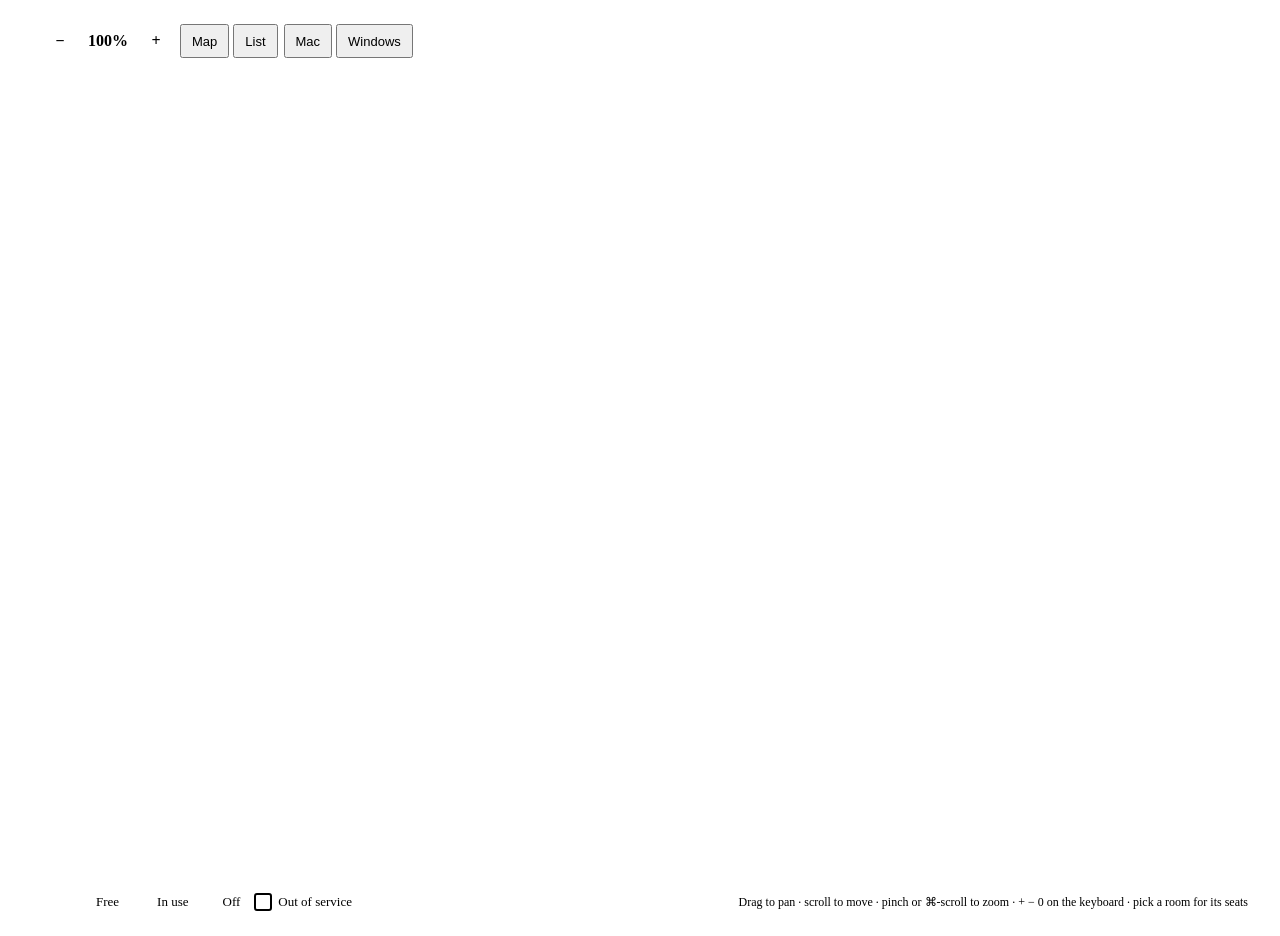
==== products/computers/web/index.html @ 8da170bf "Enable authorized live seat editing with durable positions #52" ====
<!doctype html>
<html lang="en">
<head>
  <meta charset="utf-8">
  <meta name="viewport" content="width=device-width, initial-scale=1">
  <title>Computer Status</title>
  <link rel="stylesheet" href="/theme/tokens.css">
  <link rel="stylesheet" href="/core/base.css">
  <link rel="stylesheet" href="computers.css">
</head>
<body class="app">
  <main class="doc wide">
    <div class="map-toolbar">
      <div class="floors" role="tablist" aria-label="Floors" id="floors"></div>
      <div class="views">
        <span class="zoom" role="group" aria-label="Zoom">
          <button type="button" id="zoom-out" aria-label="Zoom out">−</button>
          <button type="button" id="zoom-level" class="zoom-level" title="Show the whole floor">100%</button>
          <button type="button" id="zoom-in" aria-label="Zoom in">+</button>
        </span>
        <div class="segmented" role="group" aria-label="Show" id="mode">
          <button type="button" data-v="map" aria-pressed="true">Map</button>
          <button type="button" data-v="list" aria-pressed="false">List</button>
        </div>
        <div class="segmented" role="group" aria-label="Platform" id="platform">
          <button type="button" data-v="mac" aria-pressed="false">Mac</button>
          <button type="button" data-v="windows" aria-pressed="false">Windows</button>
        </div>
        <div class="segmented" id="edit-wrap" hidden>
          <button type="button" id="edit" aria-pressed="false">Edit seats</button>
        </div>
      </div>
      <div class="toolbar-end">
        <p class="total" id="total" aria-live="polite"></p>
      </div>
    </div>

    <div class="stage">
      <div class="canvas-wrap" id="map-view">
        <svg id="map" class="floormap" role="application" tabindex="0"
             aria-label="Floor plan. Drag to pan, pinch or hold Command and scroll to zoom. Pick a room for its seats.">
          <defs>
            <!-- Turns the plan's dark lines light for dark mode; an SVG filter, because Safari
                 does not apply CSS filters to an SVG image. -->
            <filter id="plan-light" color-interpolation-filters="sRGB">
              <feColorMatrix type="matrix" values="0 0 0 0 1  0 0 0 0 1  0 0 0 0 1  0 0 0 1 0"></feColorMatrix>
            </filter>
          </defs>
          <g id="content"></g>
        </svg>
      </div>
      <div class="list-view" id="list-view" hidden><div class="spaces" id="spaces"></div></div>
      <aside class="drawer" id="drawer" aria-label="Room details" hidden></aside>
    </div>

    <div class="map-foot">
      <ul class="legend" aria-label="Legend">
        <li><span class="key available"></span>Free</li>
        <li><span class="key in_use"></span>In use</li>
        <li><span class="key offline"></span>Off</li>
        <li><span class="key out_of_service"></span>Out of service</li>
      </ul>
      <p class="canvas-hint" id="hint">Drag to pan · scroll to move · pinch or ⌘-scroll to zoom · + − 0 on the keyboard · pick a room for its seats</p>
      <p class="canvas-hint" id="edit-hint" hidden><span id="room-edit-hint">Pick a room to move or resize it · </span>drag a seat to place it · arrow keys nudge the focused seat, Shift for 10 · <span id="edit-note" aria-live="polite">saved as you go</span></p>
    </div>
  </main>
  <script src="/core/shell.js"></script>
  <script src="/core/masonry.js"></script>
  <script src="/core/viewport.js"></script>
  <script src="computers.js"></script>
</body>
</html>
---- products/computers/web/computers.css ----
/* A full-height app: masthead, toolbar, then the map fills what is left. */
body.app { height: 100vh; overflow: hidden; }
body.app main.doc.wide { height: 100%; display: flex; flex-direction: column; padding: 16px 24px 12px; }
body.app main.doc.wide > * { width: auto; margin: 0; }
@media (max-width: 700px) { body.app main.doc.wide { padding: 12px 16px; } }
/* The rule above zeroes every margin in the column, so the spacing between rows is set here. */
body.app main.doc.wide > .band { margin-bottom: 16px; }
body.app main.doc.wide > .map-toolbar { margin-bottom: 14px; }

.map-toolbar { display: flex; flex-wrap: wrap; align-items: center; justify-content: space-between; gap: 10px 16px; }
/* Every toolbar control is the same height, whatever its text. */
.map-toolbar button { height: 34px; line-height: 1; font-size: 13px; }
.views { display: flex; align-items: center; gap: 8px; flex-wrap: wrap; }
.toolbar-end { display: flex; align-items: center; gap: 18px; flex-wrap: wrap; margin-left: auto; }

/* The floor tabs sit on one line at the height of the other toolbar controls. */
.floors { display: inline-flex; border: 1px solid var(--rule); border-radius: 4px; overflow: hidden; }
.floors button {
  font: inherit; font-size: 13px; font-weight: 700; background: var(--surface-1); color: var(--text-primary);
  border: 0; border-left: 1px solid var(--rule); padding: 6px 12px; cursor: pointer; line-height: inherit; white-space: nowrap;
}
.floors button:first-child { border-left: 0; }
.floors button small { margin-left: 6px; font-size: 12px; font-weight: 600; color: var(--text-secondary); }
.floors button[aria-selected="true"] { background: var(--text-primary); color: var(--page); }
.floors button[aria-selected="true"] small { color: var(--page); opacity: 0.8; }
.floors button:hover:not([aria-selected="true"]), .floors button:focus-visible { background: var(--accent-band); color: #000; }
.floors button:hover:not([aria-selected="true"]) small { color: #000; }

.zoom { display: inline-flex; border: 1px solid var(--rule); border-radius: 4px; background: var(--surface-1); overflow: hidden; }
.zoom button { font: inherit; font-weight: 700; background: none; color: var(--text-primary); border: 0; min-width: 36px; padding: 6px 10px; cursor: pointer; }
.zoom button:hover { background: var(--surface-2); }
.zoom .zoom-level { min-width: 60px; border-left: 1px solid var(--hair); border-right: 1px solid var(--hair); font-variant-numeric: tabular-nums; font-weight: 600; }

.legend { list-style: none; display: flex; flex-wrap: wrap; gap: 4px 14px; font-size: 13px; color: var(--text-secondary); }
.legend li { display: flex; align-items: center; gap: 6px; }
.total { font-size: 13px; color: var(--text-secondary); white-space: nowrap; }
.total b { font-size: 20px; color: var(--text-primary); }

.key { display: inline-block; width: 14px; height: 14px; border-radius: 3px; border: 2px solid transparent; }
.key.available { background: var(--ok); }
.key.in_use { background: var(--text-primary); }
.key.offline { border: 2px dashed var(--idle); }
.key.out_of_service { border-color: var(--bad); background: linear-gradient(to top right, transparent 44%, var(--bad) 44% 56%, transparent 56%); }

.stage { flex: 1; min-height: 0; display: flex; gap: 12px; }
.canvas-wrap { flex: 1; min-width: 0; display: flex; flex-direction: column; }
.map-foot { display: flex; flex-wrap: wrap; align-items: center; justify-content: space-between; gap: 6px 24px; padding-top: 8px; }
.canvas-hint { font-size: 12px; color: var(--text-muted); }

.floormap {
  display: block; flex: 1; min-height: 0; width: 100%; background: var(--surface-1);
  border: 1px solid var(--rule); border-radius: 4px; cursor: grab; touch-action: none; user-select: none; -webkit-user-select: none;
}
.floormap.panning { cursor: grabbing; }
.floormap:focus-visible { outline: 3px solid var(--accent-band); outline-offset: 1px; }
.floormap .plan { opacity: 0.4; }
@media (prefers-color-scheme: dark) {
  .floormap .plan { opacity: 0.45; }
  .floormap .room { fill: color-mix(in srgb, var(--accent-band) 8%, transparent); }
  .floormap .space:hover .room, .floormap .space:focus-visible .room, .floormap .space.picked .room {
    fill: color-mix(in srgb, var(--accent-band) 16%, transparent);
  }
  .floormap .seat.offline { stroke: var(--text-muted); }
}

.floormap .room { fill: color-mix(in srgb, var(--accent-band) 14%, transparent); stroke: var(--rule); stroke-width: 2px; vector-effect: non-scaling-stroke; }
.floormap .space { cursor: pointer; }
.floormap.editing .seat-g { cursor: move; }
.floormap.editing .space.picked .room { cursor: move; stroke-dasharray: 6 4; }
.floormap .handle { fill: var(--accent-band); stroke: #000; stroke-width: 1.5px; vector-effect: non-scaling-stroke; }
.floormap .handle.nw, .floormap .handle.se { cursor: nwse-resize; }
.floormap .handle.ne, .floormap .handle.sw { cursor: nesw-resize; }
.drawer .edit-room { font-size: 13px; color: var(--text-secondary); margin: 4px 0 6px; display: flex; flex-direction: column; align-items: start; gap: 8px; }
.drawer .relayout { font: inherit; font-size: 13px; font-weight: 700; padding: 6px 10px; cursor: pointer; background: var(--surface-1); color: var(--text-primary); border: 1px solid var(--rule); border-radius: 4px; }
.drawer .relayout:hover { background: var(--accent-band); color: #000; }
.floormap.editing .seat-g:focus { outline: none; }
.floormap.editing .seat-g:focus .seat { stroke: var(--accent-band); stroke-width: 4px; }
.floormap .space:hover .room, .floormap .space:focus-visible .room, .floormap .space.picked .room {
  fill: color-mix(in srgb, var(--accent-band) 32%, transparent); stroke-width: 3px;
}
.floormap .space:focus { outline: none; }
.floormap .space.none .room { fill: color-mix(in srgb, var(--idle) 12%, transparent); }

.floormap .badge { cursor: pointer; }
.floormap .badge .long { display: none; }
.floormap .badge.open { display: inline !important; }
.floormap .badge.open .short { display: none; }
.floormap .badge.open .long { display: inline; }
/* Labels are black in both schemes so the lime count always reads; dark mode adds an edge. */
.floormap .badge rect { fill: #000; stroke: var(--rule); stroke-width: 1px; vector-effect: non-scaling-stroke; }
.floormap .badge text { fill: #fff; font-weight: 700; font-family: var(--font); }
.floormap .badge .free { fill: var(--accent-band); }
.floormap .space.none .badge .free, .floormap .badge.none .free { fill: #fff; opacity: 0.7; }

.floormap .seat { stroke-width: 2px; vector-effect: non-scaling-stroke; }
.floormap .seat.available { fill: var(--ok); }
.floormap .seat.in_use { fill: var(--text-primary); }
.floormap .seat.offline { fill: var(--surface-1); stroke: var(--idle); stroke-dasharray: 3 2; }
.floormap .seat.out_of_service { fill: var(--surface-2); stroke: var(--bad); }
.floormap .num { font-family: var(--font); font-weight: 700; text-anchor: middle; dominant-baseline: central; pointer-events: none; }
.floormap .num.available, .floormap .num.in_use { fill: var(--page); }
.floormap .num.available { fill: #fff; }
.floormap .num.offline { fill: var(--text-muted); }
.floormap .num.out_of_service { fill: var(--bad); }
.floormap.far .num { display: none; }

.drawer {
  width: 360px; flex-shrink: 0; overflow-y: auto; background: var(--surface-1); border: 1px solid var(--hair);
  border-radius: 4px; padding: 18px 20px;
}
.drawer .head { display: flex; justify-content: space-between; gap: 12px; align-items: start; }
.drawer h3 { font-size: 22px; line-height: 1.2; }
.drawer .close { font: inherit; font-size: 13px; font-weight: 700; background: var(--surface-1); color: var(--text-primary); border: 1px solid var(--rule); border-radius: 4px; padding: 4px 10px; cursor: pointer; }
.drawer .close:hover { background: var(--accent-band); color: #000; }
.drawer .big { font-size: 44px; font-weight: 700; line-height: 1; margin-top: 14px; }
.drawer .of { color: var(--text-secondary); font-size: 14px; margin-bottom: 8px; }
.drawer .counts { font-size: 13px; color: var(--text-secondary); margin-bottom: 14px; }
.drawer .counts b { color: var(--text-primary); }
.drawer h4 { font-size: 12px; text-transform: uppercase; letter-spacing: 0.06em; color: var(--text-secondary); margin: 14px 0 8px; }
.drawer .rows { list-style: none; font-size: 13px; }
.drawer .rows li { display: flex; align-items: center; gap: 10px; padding: 6px 0; border-bottom: 1px solid var(--hair); }
.drawer .rows .host { flex: 1; min-width: 0; font-weight: 700; overflow: hidden; text-overflow: ellipsis; white-space: nowrap; }
.drawer .rows .state { color: var(--text-secondary); white-space: nowrap; }
.drawer .rows .tag {
  flex-shrink: 0; width: 30px; height: 30px; display: flex; align-items: center; justify-content: center;
  border-radius: 4px; font-size: 11px; font-weight: 700; border: 2px solid transparent;
}
.drawer .rows .tag.available { background: var(--ok); color: #fff; }
.drawer .rows .tag.in_use { background: var(--text-primary); color: var(--page); }
.drawer .rows .tag.offline { border: 2px dashed var(--idle); color: var(--text-muted); }
.drawer .rows .tag.out_of_service { background: var(--surface-2); border-color: var(--bad); color: var(--bad); }

@media (max-width: 900px) {
  body.app { height: auto; overflow: auto; }
  .stage { flex-direction: column; }
  .floormap { height: 70vh; flex: none; }
  .drawer { width: auto; }
}

/* Tablets and narrow windows: the toolbar stays on one row, so the floor tabs and the campus
   total drop their extra words, and a touch screen drops the zoom buttons for pinch. */
@media (min-width: 701px) and (max-width: 1439px) {
  .map-toolbar { flex-wrap: nowrap; gap: 10px; }
  .views { flex-wrap: nowrap; gap: 6px; }
  .floors { flex-shrink: 0; }
  .floors .word, .total .word { display: none; }
  .segmented button { padding: 6px 10px; }
}
@media (pointer: coarse) and (min-width: 701px) { .zoom { display: none; } }
@media (min-width: 701px) and (max-width: 899px) { .zoom .zoom-level { display: none; } .floors button { padding: 6px 9px; } .floors .tight { display: none; } }

/* Phones: most visits come from one. The page scrolls, the map takes the screen below the
   toolbar, pinch replaces the zoom buttons, and a room's details rise as a sheet over the map. */
@media (max-width: 700px) {
  body.app .masthead .context { display: none; }
  body.app .masthead .logo { height: 34px; }
  body.app .masthead h1 { font-size: 22px; }
  .map-toolbar { gap: 8px; }
  .floors { display: grid; grid-template-columns: repeat(4, 1fr); width: 100%; }
  .map-toolbar button { height: 44px; font-size: 14px; }
  .floors button { padding: 0 4px; }
  .floors button small { margin-left: 4px; }
  .floors .word { display: none; }
  .views { width: 100%; justify-content: space-between; }
  .segmented button { padding: 9px 14px; font-size: 14px; }
  .zoom, #edit-wrap, #hint, #edit-hint { display: none !important; }
  .toolbar-end { margin-left: 0; }
  .floormap { height: 62svh; min-height: 220px; }
  .drawer {
    position: fixed; left: 0; right: 0; bottom: 0; z-index: 10; max-height: 50svh;
    border-radius: 12px 12px 0 0; border: 1px solid var(--rule); border-bottom: 0;
    padding: 14px 16px calc(14px + env(safe-area-inset-bottom));
    box-shadow: 0 -8px 24px rgb(0 0 0 / 0.25);
  }
  .drawer .big { font-size: 34px; margin-top: 6px; }
  .drawer .close { padding: 8px 14px; font-size: 14px; }
}

.space-card .on-map {
  font: inherit; font-size: 12px; font-weight: 700; margin-top: 8px; padding: 6px 10px; cursor: pointer;
  background: var(--surface-1); color: var(--text-primary); border: 1px solid var(--rule); border-radius: 4px;
}
.space-card .on-map:hover, .space-card .on-map:focus-visible { background: var(--accent-band); color: #000; }

.list-view { flex: 1; min-height: 0; overflow-y: auto; }
.spaces { display: grid; gap: 12px; grid-template-columns: repeat(auto-fill, minmax(min(340px, 100%), 1fr)); }
.space-card { display: flex; flex-direction: column; gap: 10px; }
.space-card .head { display: flex; justify-content: space-between; align-items: start; gap: 12px; }
.space-card .room { font-size: 24px; font-weight: 700; line-height: 1.1; letter-spacing: -0.01em; font-variant-numeric: tabular-nums; }
.space-card h3 { font-size: 16px; line-height: 1.25; margin-top: 2px; }
.space-card .kicker { margin: 4px 0 0; }
.space-card .seats { display: flex; flex-direction: column; gap: 6px; }
.space-card .seat-room { font-size: 12px; font-weight: 700; color: var(--text-secondary); margin-top: 2px; }
/* Several rooms in one card flow side by side, each room's number over its own seats. */
.space-card .seats.rooms { flex-direction: row; flex-wrap: wrap; gap: 8px 14px; }
.space-card .room-seats .tiles { display: flex; flex-wrap: wrap; }
.space-card .room-seats .tile { width: 42px; }
.space-card .free { text-align: right; white-space: nowrap; }
.space-card .free b { font-size: 26px; line-height: 1; display: block; }
.space-card .free span, .space-card .counts { font-size: 12px; color: var(--text-secondary); }
.tiles { list-style: none; display: grid; gap: 5px; grid-template-columns: repeat(auto-fill, minmax(42px, 1fr)); }
.tile { display: flex; align-items: center; justify-content: center; aspect-ratio: 1; border-radius: 4px; font-size: 10px; overflow: hidden; white-space: nowrap; font-weight: 700; border: 2px solid transparent; }
.tile.available { background: var(--ok); color: #fff; }
.tile.in_use { background: var(--text-primary); color: var(--page); }
.tile.offline { border: 2px dashed var(--idle); color: var(--text-muted); }
.tile.out_of_service { background: var(--surface-2); border-color: var(--bad); color: var(--bad); }
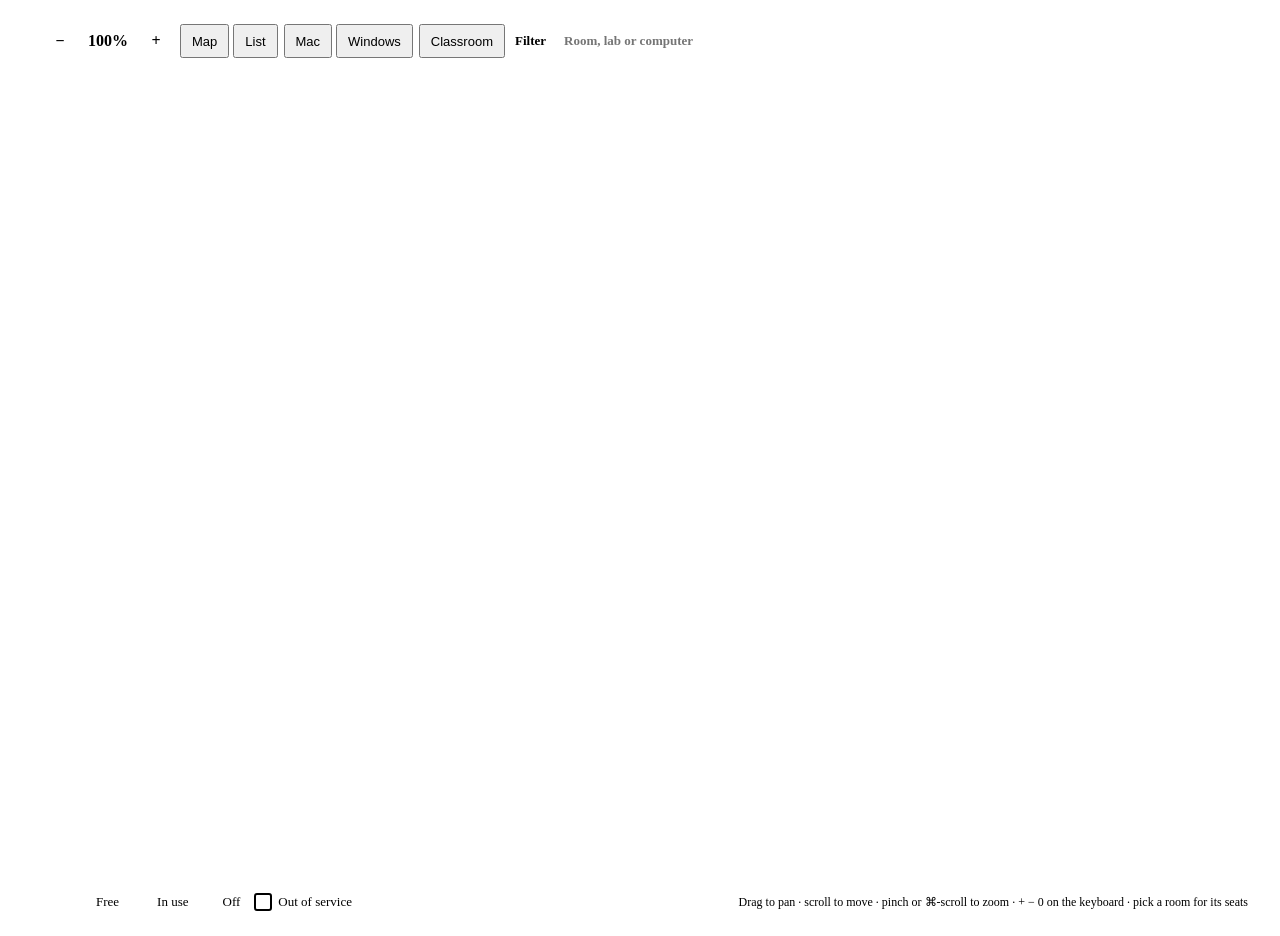
==== commit 543baa3f: "Add live dashboard filters and mobile device markers #54" ====
--- a/products/computers/web/index.html
+++ b/products/computers/web/index.html
@@ -26,15 +26,20 @@
           <button type="button" data-v="mac" aria-pressed="false">Mac</button>
           <button type="button" data-v="windows" aria-pressed="false">Windows</button>
         </div>
+        <div class="segmented" role="group" aria-label="Space type">
+          <button type="button" id="classroom" aria-pressed="false">Classroom</button>
+        </div>
         <div class="segmented" id="edit-wrap" hidden>
           <button type="button" id="edit" aria-pressed="false">Edit seats</button>
         </div>
       </div>
+      <label class="search"><span>Filter</span><input type="search" id="filter" placeholder="Room, lab or computer" autocomplete="off"></label>
       <div class="toolbar-end">
         <p class="total" id="total" aria-live="polite"></p>
       </div>
     </div>
 
+    <p id="filter-result" class="filter-result" role="status" hidden></p>
     <div class="stage">
       <div class="canvas-wrap" id="map-view">
         <svg id="map" class="floormap" role="application" tabindex="0"
--- a/products/computers/web/computers.css
+++ b/products/computers/web/computers.css
@@ -140,7 +140,7 @@
 /* Tablets and narrow windows: the toolbar stays on one row, so the floor tabs and the campus
    total drop their extra words, and a touch screen drops the zoom buttons for pinch. */
 @media (min-width: 701px) and (max-width: 1439px) {
-  .map-toolbar { flex-wrap: nowrap; gap: 10px; }
+  .map-toolbar { flex-wrap: wrap; gap: 10px; }
   .views { flex-wrap: nowrap; gap: 6px; }
   .floors { flex-shrink: 0; }
   .floors .word, .total .word { display: none; }
@@ -177,7 +177,7 @@
 }
 
 .space-card .on-map {
-  font: inherit; font-size: 12px; font-weight: 700; margin-top: 8px; padding: 6px 10px; cursor: pointer;
+  font: inherit; font-size: 12px; font-weight: 700; margin: 0; padding: 5px; display: inline-flex; align-items: center; justify-content: center; min-width: 32px; min-height: 32px; cursor: pointer;
   background: var(--surface-1); color: var(--text-primary); border: 1px solid var(--rule); border-radius: 4px;
 }
 .space-card .on-map:hover, .space-card .on-map:focus-visible { background: var(--accent-band); color: #000; }
@@ -199,8 +199,21 @@
 .space-card .free b { font-size: 26px; line-height: 1; display: block; }
 .space-card .free span, .space-card .counts { font-size: 12px; color: var(--text-secondary); }
 .tiles { list-style: none; display: grid; gap: 5px; grid-template-columns: repeat(auto-fill, minmax(42px, 1fr)); }
-.tile { display: flex; align-items: center; justify-content: center; aspect-ratio: 1; border-radius: 4px; font-size: 10px; overflow: hidden; white-space: nowrap; font-weight: 700; border: 2px solid transparent; }
+.tile { display: flex; align-items: center; justify-content: center; aspect-ratio: 1; border-radius: 4px; font-size: 10px; overflow: visible; white-space: nowrap; font-weight: 700; border: 2px solid transparent; }
 .tile.available { background: var(--ok); color: #fff; }
 .tile.in_use { background: var(--text-primary); color: var(--page); }
 .tile.offline { border: 2px dashed var(--idle); color: var(--text-muted); }
 .tile.out_of_service { background: var(--surface-2); border-color: var(--bad); color: var(--bad); }
+
+.search { display: flex; align-items: center; gap: 8px; font-size: 13px; font-weight: 700; }
+.search input { min-width: 160px; width: 210px; height: 34px; border: 1px solid var(--rule); border-radius: 4px; padding: 6px 10px; font: inherit; color: var(--text-primary); background: var(--surface-1); }
+.search input:focus-visible { outline: 3px solid var(--accent-band); outline-offset: 2px; }
+.filter-result { padding: 10px 0; font-size: 14px; color: var(--text-secondary); }
+.metadata { display: flex; align-items: center; gap: 8px; margin-top: 4px; }
+.space-card .metadata .kicker { margin: 0; }
+.mobile { position: relative; }
+.mobile::before, .mobile::after { content: ""; position: absolute; width: 6px; height: 6px; border-radius: 50%; background: var(--text-secondary); bottom: -4px; }
+.mobile::before { left: 18%; } .mobile::after { right: 18%; }
+.floormap .wheel { fill: var(--text-secondary); pointer-events: none; }
+.tile.mobile { margin-bottom: 4px; }
+@media (max-width: 700px) { .search { width: 100%; } .search input { flex: 1; height: 44px; min-width: 0; } }
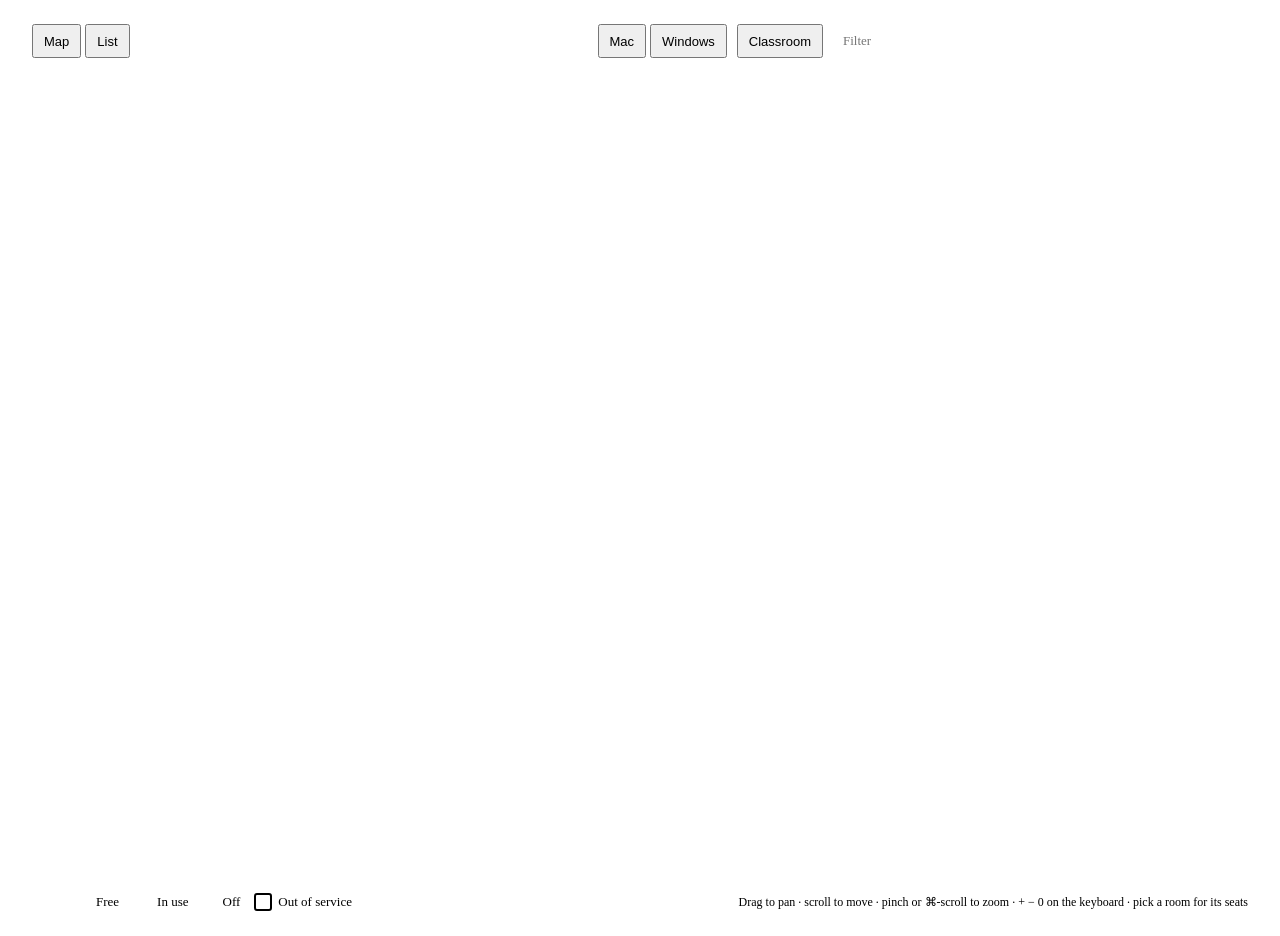
==== commit f4dfa0ca: "Improve dashboard navigation and keep toolbar targets stable #58" ====
--- a/products/computers/web/index.html
+++ b/products/computers/web/index.html
@@ -11,29 +11,27 @@
 <body class="app">
   <main class="doc wide">
     <div class="map-toolbar">
+      <div class="segmented" role="group" aria-label="Show" id="mode">
+        <button type="button" data-v="map" aria-pressed="false">Map</button>
+        <button type="button" data-v="list" aria-pressed="true">List</button>
+      </div>
       <div class="floors" role="tablist" aria-label="Floors" id="floors"></div>
-      <div class="views">
-        <span class="zoom" role="group" aria-label="Zoom">
-          <button type="button" id="zoom-out" aria-label="Zoom out">−</button>
-          <button type="button" id="zoom-level" class="zoom-level" title="Show the whole floor">100%</button>
-          <button type="button" id="zoom-in" aria-label="Zoom in">+</button>
-        </span>
-        <div class="segmented" role="group" aria-label="Show" id="mode">
-          <button type="button" data-v="map" aria-pressed="true">Map</button>
-          <button type="button" data-v="list" aria-pressed="false">List</button>
-        </div>
-        <div class="segmented" role="group" aria-label="Platform" id="platform">
-          <button type="button" data-v="mac" aria-pressed="false">Mac</button>
-          <button type="button" data-v="windows" aria-pressed="false">Windows</button>
-        </div>
-        <div class="segmented" role="group" aria-label="Space type">
-          <button type="button" id="classroom" aria-pressed="false">Classroom</button>
-        </div>
-        <div class="segmented" id="edit-wrap" hidden>
-          <button type="button" id="edit" aria-pressed="false">Edit seats</button>
-        </div>
+      <div class="segmented" role="group" aria-label="Platform" id="platform">
+        <button type="button" data-v="mac" aria-pressed="false">Mac</button>
+        <button type="button" data-v="windows" aria-pressed="false">Windows</button>
       </div>
-      <label class="search"><span>Filter</span><input type="search" id="filter" placeholder="Room, lab or computer" autocomplete="off"></label>
+      <div class="segmented" role="group" aria-label="Space type">
+        <button type="button" id="classroom" aria-pressed="false">Classroom</button>
+      </div>
+      <input type="search" class="search" id="filter" aria-label="Filter rooms, labs or computers" placeholder="Filter" autocomplete="off">
+      <span class="zoom" hidden role="group" aria-label="Zoom">
+        <button type="button" id="zoom-out" aria-label="Zoom out">−</button>
+        <button type="button" id="zoom-level" class="zoom-level" title="Show the whole floor">100%</button>
+        <button type="button" id="zoom-in" aria-label="Zoom in">+</button>
+      </span>
+      <div class="segmented" id="edit-wrap" hidden>
+        <button type="button" id="edit" aria-pressed="false">Edit seats</button>
+      </div>
       <div class="toolbar-end">
         <p class="total" id="total" aria-live="polite"></p>
       </div>
--- a/products/computers/web/computers.css
+++ b/products/computers/web/computers.css
@@ -1,3 +1,4 @@
+body.app { --occupied: color-mix(in srgb, var(--text-primary) 25%, var(--surface-1)); }
 /* A full-height app: masthead, toolbar, then the map fills what is left. */
 body.app { height: 100vh; overflow: hidden; }
 body.app main.doc.wide { height: 100%; display: flex; flex-direction: column; padding: 16px 24px 12px; }
@@ -11,16 +12,16 @@
 /* Every toolbar control is the same height, whatever its text. */
 .map-toolbar button { height: 34px; line-height: 1; font-size: 13px; }
 .views { display: flex; align-items: center; gap: 8px; flex-wrap: wrap; }
-.toolbar-end { display: flex; align-items: center; gap: 18px; flex-wrap: wrap; margin-left: auto; }
+.toolbar-end { display: flex; align-items: center; justify-content: flex-end; gap: 18px; flex-wrap: wrap; margin-left: auto; flex: 0 0 190px; }
 
 /* The floor tabs sit on one line at the height of the other toolbar controls. */
-.floors { display: inline-flex; border: 1px solid var(--rule); border-radius: 4px; overflow: hidden; }
+.floors { display: inline-grid; grid-template-columns: repeat(4, 180px); border: 1px solid var(--rule); border-radius: 4px; overflow: hidden; }
 .floors button {
   font: inherit; font-size: 13px; font-weight: 700; background: var(--surface-1); color: var(--text-primary);
   border: 0; border-left: 1px solid var(--rule); padding: 6px 12px; cursor: pointer; line-height: inherit; white-space: nowrap;
 }
 .floors button:first-child { border-left: 0; }
-.floors button small { margin-left: 6px; font-size: 12px; font-weight: 600; color: var(--text-secondary); }
+.floors button small { font-variant-numeric: tabular-nums; margin-left: 6px; font-size: 12px; font-weight: 600; color: var(--text-secondary); }
 .floors button[aria-selected="true"] { background: var(--text-primary); color: var(--page); }
 .floors button[aria-selected="true"] small { color: var(--page); opacity: 0.8; }
 .floors button:hover:not([aria-selected="true"]), .floors button:focus-visible { background: var(--accent-band); color: #000; }
@@ -38,7 +39,7 @@
 
 .key { display: inline-block; width: 14px; height: 14px; border-radius: 3px; border: 2px solid transparent; }
 .key.available { background: var(--ok); }
-.key.in_use { background: var(--text-primary); }
+.key.in_use { background: var(--occupied); }
 .key.offline { border: 2px dashed var(--idle); }
 .key.out_of_service { border-color: var(--bad); background: linear-gradient(to top right, transparent 44%, var(--bad) 44% 56%, transparent 56%); }
 
@@ -94,11 +95,11 @@
 
 .floormap .seat { stroke-width: 2px; vector-effect: non-scaling-stroke; }
 .floormap .seat.available { fill: var(--ok); }
-.floormap .seat.in_use { fill: var(--text-primary); }
+.floormap .seat.in_use { fill: var(--occupied); }
 .floormap .seat.offline { fill: var(--surface-1); stroke: var(--idle); stroke-dasharray: 3 2; }
 .floormap .seat.out_of_service { fill: var(--surface-2); stroke: var(--bad); }
 .floormap .num { font-family: var(--font); font-weight: 700; text-anchor: middle; dominant-baseline: central; pointer-events: none; }
-.floormap .num.available, .floormap .num.in_use { fill: var(--page); }
+.floormap .num.in_use { fill: var(--text-primary); }
 .floormap .num.available { fill: #fff; }
 .floormap .num.offline { fill: var(--text-muted); }
 .floormap .num.out_of_service { fill: var(--bad); }
@@ -126,7 +127,7 @@
   border-radius: 4px; font-size: 11px; font-weight: 700; border: 2px solid transparent;
 }
 .drawer .rows .tag.available { background: var(--ok); color: #fff; }
-.drawer .rows .tag.in_use { background: var(--text-primary); color: var(--page); }
+.drawer .rows .tag.in_use { background: var(--occupied); color: var(--text-primary); }
 .drawer .rows .tag.offline { border: 2px dashed var(--idle); color: var(--text-muted); }
 .drawer .rows .tag.out_of_service { background: var(--surface-2); border-color: var(--bad); color: var(--bad); }
 
@@ -142,11 +143,10 @@
 @media (min-width: 701px) and (max-width: 1439px) {
   .map-toolbar { flex-wrap: wrap; gap: 10px; }
   .views { flex-wrap: nowrap; gap: 6px; }
-  .floors { flex-shrink: 0; }
+  .floors { flex-shrink: 0; grid-template-columns: repeat(4, 112px); }
   .floors .word, .total .word { display: none; }
   .segmented button { padding: 6px 10px; }
 }
-@media (pointer: coarse) and (min-width: 701px) { .zoom { display: none; } }
 @media (min-width: 701px) and (max-width: 899px) { .zoom .zoom-level { display: none; } .floors button { padding: 6px 9px; } .floors .tight { display: none; } }
 
 /* Phones: most visits come from one. The page scrolls, the map takes the screen below the
@@ -163,7 +163,7 @@
   .floors .word { display: none; }
   .views { width: 100%; justify-content: space-between; }
   .segmented button { padding: 9px 14px; font-size: 14px; }
-  .zoom, #edit-wrap, #hint, #edit-hint { display: none !important; }
+  #edit-wrap, #hint, #edit-hint { display: none !important; }
   .toolbar-end { margin-left: 0; }
   .floormap { height: 62svh; min-height: 220px; }
   .drawer {
@@ -178,7 +178,7 @@
 
 .space-card .on-map {
   font: inherit; font-size: 12px; font-weight: 700; margin: 0; padding: 5px; display: inline-flex; align-items: center; justify-content: center; min-width: 32px; min-height: 32px; cursor: pointer;
-  background: var(--surface-1); color: var(--text-primary); border: 1px solid var(--rule); border-radius: 4px;
+  background: var(--surface-1); color: var(--text-primary); border: 0; border-radius: 4px;
 }
 .space-card .on-map:hover, .space-card .on-map:focus-visible { background: var(--accent-band); color: #000; }
 
@@ -186,7 +186,7 @@
 .spaces { display: grid; gap: 12px; grid-template-columns: repeat(auto-fill, minmax(min(340px, 100%), 1fr)); }
 .space-card { display: flex; flex-direction: column; gap: 10px; }
 .space-card .head { display: flex; justify-content: space-between; align-items: start; gap: 12px; }
-.space-card .room { font-size: 24px; font-weight: 700; line-height: 1.1; letter-spacing: -0.01em; font-variant-numeric: tabular-nums; }
+.space-card .room { font-size: 18px; font-weight: 700; line-height: 1.1; letter-spacing: -0.01em; font-variant-numeric: tabular-nums; }
 .space-card h3 { font-size: 16px; line-height: 1.25; margin-top: 2px; }
 .space-card .kicker { margin: 4px 0 0; }
 .space-card .seats { display: flex; flex-direction: column; gap: 6px; }
@@ -201,19 +201,22 @@
 .tiles { list-style: none; display: grid; gap: 5px; grid-template-columns: repeat(auto-fill, minmax(42px, 1fr)); }
 .tile { display: flex; align-items: center; justify-content: center; aspect-ratio: 1; border-radius: 4px; font-size: 10px; overflow: visible; white-space: nowrap; font-weight: 700; border: 2px solid transparent; }
 .tile.available { background: var(--ok); color: #fff; }
-.tile.in_use { background: var(--text-primary); color: var(--page); }
+.tile.in_use { background: var(--occupied); color: var(--text-primary); }
 .tile.offline { border: 2px dashed var(--idle); color: var(--text-muted); }
 .tile.out_of_service { background: var(--surface-2); border-color: var(--bad); color: var(--bad); }
 
-.search { display: flex; align-items: center; gap: 8px; font-size: 13px; font-weight: 700; }
-.search input { min-width: 160px; width: 210px; height: 34px; border: 1px solid var(--rule); border-radius: 4px; padding: 6px 10px; font: inherit; color: var(--text-primary); background: var(--surface-1); }
-.search input:focus-visible { outline: 3px solid var(--accent-band); outline-offset: 2px; }
+.search { min-width: 150px; width: 210px; height: 34px; border: 1px solid var(--rule); border-radius: 4px; padding: 6px 10px; font: inherit; font-size: 13px; color: var(--text-primary); background: var(--surface-1); }
+.search:focus-visible { outline: 3px solid var(--accent-band); outline-offset: 2px; }
+.map-toolbar { justify-content: flex-start; gap: 10px; }
 .filter-result { padding: 10px 0; font-size: 14px; color: var(--text-secondary); }
 .metadata { display: flex; align-items: center; gap: 8px; margin-top: 4px; }
 .space-card .metadata .kicker { margin: 0; }
 .mobile { position: relative; }
-.mobile::before, .mobile::after { content: ""; position: absolute; width: 6px; height: 6px; border-radius: 50%; background: var(--text-secondary); bottom: -4px; }
+.mobile::before, .mobile::after { content: ""; position: absolute; width: 8px; height: 8px; border-radius: 50%; border: 2px solid var(--text-primary); background: radial-gradient(circle, var(--text-primary) 0 1px, var(--surface-1) 1px); bottom: -6px; }
 .mobile::before { left: 18%; } .mobile::after { right: 18%; }
-.floormap .wheel { fill: var(--text-secondary); pointer-events: none; }
-.tile.mobile { margin-bottom: 4px; }
-@media (max-width: 700px) { .search { width: 100%; } .search input { flex: 1; height: 44px; min-width: 0; } }
+.floormap .wheel { fill: var(--surface-1); stroke: var(--text-primary); pointer-events: none; }
+.floormap .wheel-hub { fill: var(--text-primary); pointer-events: none; }
+.tile.mobile { margin-bottom: 6px; }
+@media (max-width: 700px) { .search { width: 100%; height: 44px; min-width: 0; } }
+
+.zoom[hidden] { display: none; }
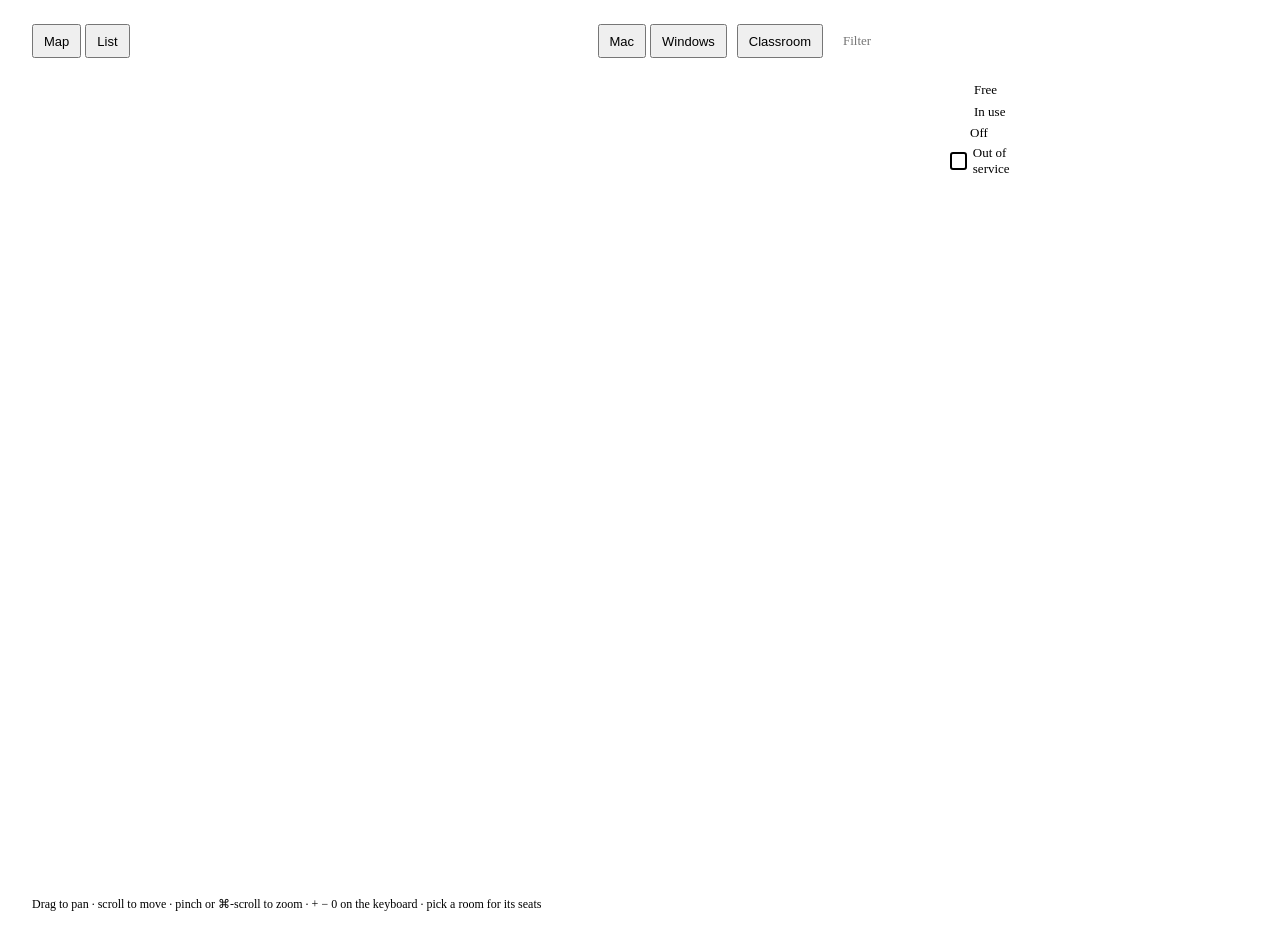
==== commit 20c250e2: "Place the legend beside the campus count #58" ====
--- a/products/computers/web/index.html
+++ b/products/computers/web/index.html
@@ -33,6 +33,12 @@
         <button type="button" id="edit" aria-pressed="false">Edit seats</button>
       </div>
       <div class="toolbar-end">
+      <ul class="legend" aria-label="Legend">
+        <li><span class="key available"></span>Free</li>
+        <li><span class="key in_use"></span>In use</li>
+        <li><span class="key offline"></span>Off</li>
+        <li><span class="key out_of_service"></span>Out of service</li>
+      </ul>
         <p class="total" id="total" aria-live="polite"></p>
       </div>
     </div>
@@ -57,12 +63,6 @@
     </div>
 
     <div class="map-foot">
-      <ul class="legend" aria-label="Legend">
-        <li><span class="key available"></span>Free</li>
-        <li><span class="key in_use"></span>In use</li>
-        <li><span class="key offline"></span>Off</li>
-        <li><span class="key out_of_service"></span>Out of service</li>
-      </ul>
       <p class="canvas-hint" id="hint">Drag to pan · scroll to move · pinch or ⌘-scroll to zoom · + − 0 on the keyboard · pick a room for its seats</p>
       <p class="canvas-hint" id="edit-hint" hidden><span id="room-edit-hint">Pick a room to move or resize it · </span>drag a seat to place it · arrow keys nudge the focused seat, Shift for 10 · <span id="edit-note" aria-live="polite">saved as you go</span></p>
     </div>
--- a/products/computers/web/computers.css
+++ b/products/computers/web/computers.css
@@ -12,7 +12,7 @@
 /* Every toolbar control is the same height, whatever its text. */
 .map-toolbar button { height: 34px; line-height: 1; font-size: 13px; }
 .views { display: flex; align-items: center; gap: 8px; flex-wrap: wrap; }
-.toolbar-end { display: flex; align-items: center; justify-content: flex-end; gap: 18px; flex-wrap: wrap; margin-left: auto; flex: 0 0 190px; }
+.toolbar-end { display: flex; align-items: center; justify-content: flex-end; gap: 18px; flex-wrap: nowrap; margin-left: auto; flex: 0 0 auto; }
 
 /* The floor tabs sit on one line at the height of the other toolbar controls. */
 .floors { display: inline-grid; grid-template-columns: repeat(4, 180px); border: 1px solid var(--rule); border-radius: 4px; overflow: hidden; }
@@ -34,7 +34,7 @@
 
 .legend { list-style: none; display: flex; flex-wrap: wrap; gap: 4px 14px; font-size: 13px; color: var(--text-secondary); }
 .legend li { display: flex; align-items: center; gap: 6px; }
-.total { font-size: 13px; color: var(--text-secondary); white-space: nowrap; }
+.total { flex: 0 0 190px; text-align: right; font-size: 13px; color: var(--text-secondary); white-space: nowrap; }
 .total b { font-size: 20px; color: var(--text-primary); }
 
 .key { display: inline-block; width: 14px; height: 14px; border-radius: 3px; border: 2px solid transparent; }
@@ -220,3 +220,8 @@
 @media (max-width: 700px) { .search { width: 100%; height: 44px; min-width: 0; } }
 
 .zoom[hidden] { display: none; }
+
+@media (max-width: 700px) {
+  .toolbar-end { flex: 0 1 100%; flex-wrap: wrap; justify-content: flex-end; }
+  .toolbar-end .legend { flex: 1 1 210px; }
+}
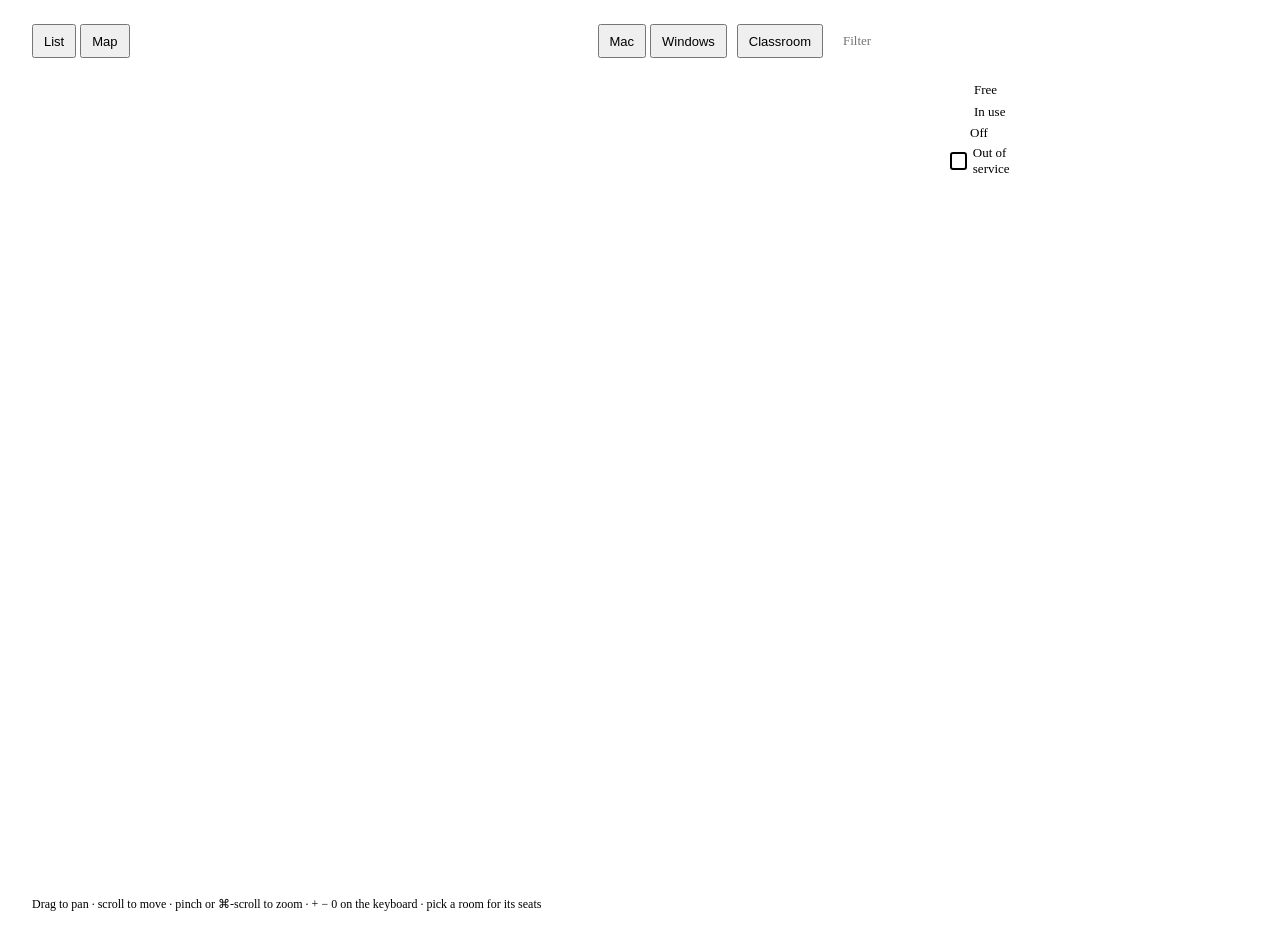
==== commit 1f555719: "Update computer states in place and compact the mobile toolbar #58" ====
--- a/products/computers/web/index.html
+++ b/products/computers/web/index.html
@@ -12,8 +12,8 @@
   <main class="doc wide">
     <div class="map-toolbar">
       <div class="segmented" role="group" aria-label="Show" id="mode">
+        <button type="button" data-v="list" aria-pressed="true">List</button>
         <button type="button" data-v="map" aria-pressed="false">Map</button>
-        <button type="button" data-v="list" aria-pressed="true">List</button>
       </div>
       <div class="floors" role="tablist" aria-label="Floors" id="floors"></div>
       <div class="segmented" role="group" aria-label="Platform" id="platform">
--- a/products/computers/web/computers.css
+++ b/products/computers/web/computers.css
@@ -1,4 +1,4 @@
-body.app { --occupied: color-mix(in srgb, var(--text-primary) 25%, var(--surface-1)); }
+body.app { --occupied: color-mix(in srgb, var(--text-primary) 8%, var(--surface-1)); }
 /* A full-height app: masthead, toolbar, then the map fills what is left. */
 body.app { height: 100vh; overflow: hidden; }
 body.app main.doc.wide { height: 100%; display: flex; flex-direction: column; padding: 16px 24px 12px; }
@@ -198,6 +198,7 @@
 .space-card .free { text-align: right; white-space: nowrap; }
 .space-card .free b { font-size: 26px; line-height: 1; display: block; }
 .space-card .free span, .space-card .counts { font-size: 12px; color: var(--text-secondary); }
+.space-card .counts { min-height: 2lh; }
 .tiles { list-style: none; display: grid; gap: 5px; grid-template-columns: repeat(auto-fill, minmax(42px, 1fr)); }
 .tile { display: flex; align-items: center; justify-content: center; aspect-ratio: 1; border-radius: 4px; font-size: 10px; overflow: visible; white-space: nowrap; font-weight: 700; border: 2px solid transparent; }
 .tile.available { background: var(--ok); color: #fff; }
@@ -225,3 +226,29 @@
   .toolbar-end { flex: 0 1 100%; flex-wrap: wrap; justify-content: flex-end; }
   .toolbar-end .legend { flex: 1 1 210px; }
 }
+
+@media (max-width: 700px) {
+  body.app main.doc.wide { padding: 8px 12px; }
+  body.app .masthead { display: grid; grid-template-columns: 96px 1fr; gap: 2px 12px; padding-bottom: 8px; }
+  body.app .masthead .logo { grid-column: 1; grid-row: 1 / span 2; width: 96px; height: auto; }
+  body.app .masthead-text { grid-column: 2; }
+  body.app .masthead h1 { font-size: 20px; }
+  body.app .masthead-nav { grid-column: 2; justify-self: end; gap: 6px; }
+  body.app .masthead-nav a { font-size: 11px; padding: 4px 8px; }
+  body.app main.doc.wide > .band { margin-bottom: 8px; }
+  body.app main.doc.wide > .map-toolbar { margin-bottom: 10px; }
+  .map-toolbar { gap: 6px 8px; }
+  #mode { order: 0; }
+  .search { order: 1; flex: 1 1 120px; width: auto; }
+  .floors { order: 2; }
+  #platform, .map-toolbar > [aria-label="Space type"] { order: 3; }
+  .zoom { order: 4; margin-left: auto; }
+  .toolbar-end { order: 5; flex: 0 0 100%; flex-wrap: nowrap; gap: 8px; }
+  .toolbar-end .legend { flex: 1 1 auto; gap: 4px 8px; font-size: 11px; }
+  .legend li { gap: 4px; }
+  .key { width: 11px; height: 11px; }
+  .total { flex: 0 0 64px; font-size: 11px; }
+  .total b { font-size: 18px; }
+  .total .word { display: none; }
+  .segmented button { padding: 9px 12px; }
+}
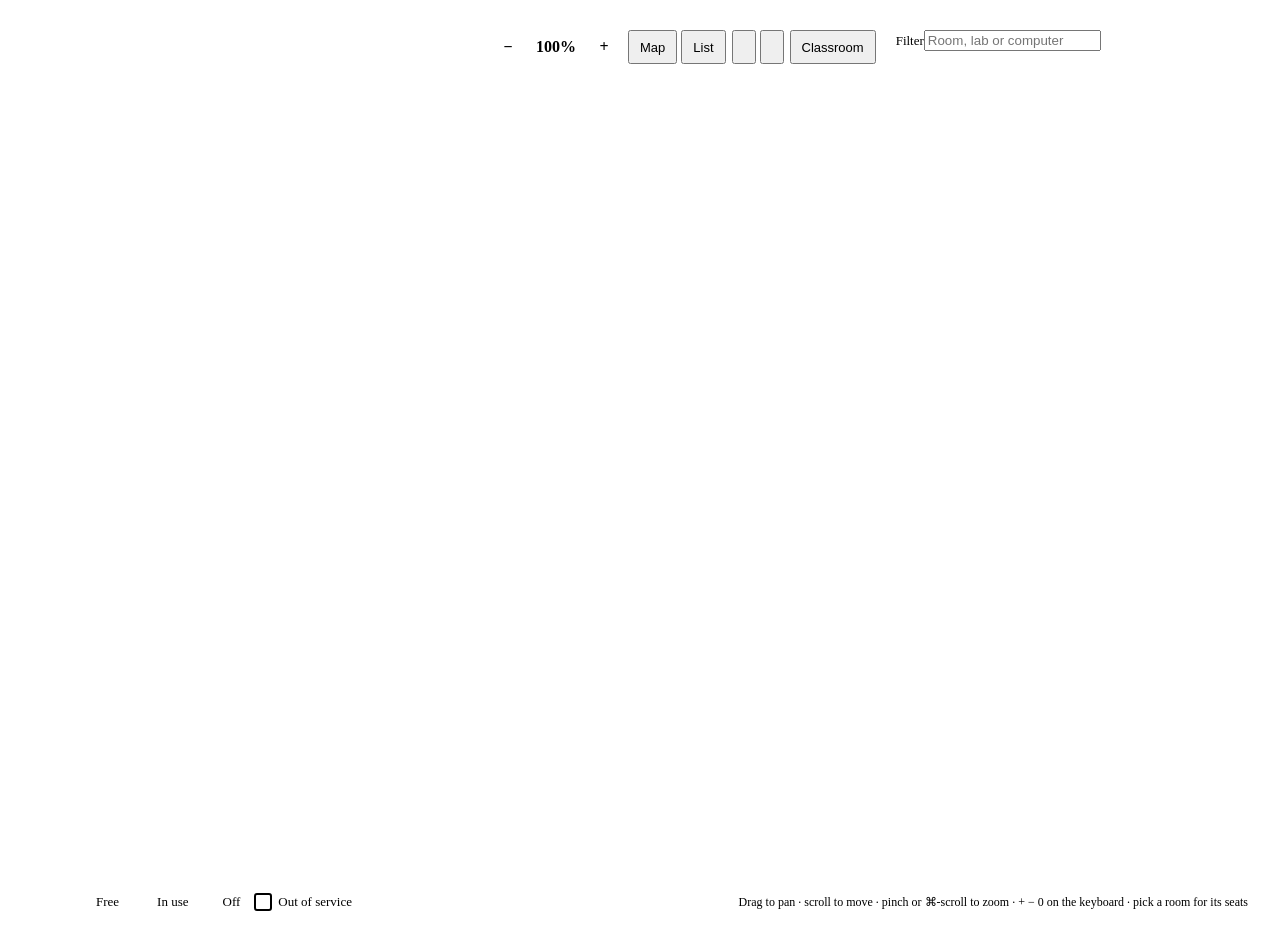
==== commit 0a50b531: "Use platform glyph toggles across status portals #61" ====
--- a/products/computers/web/index.html
+++ b/products/computers/web/index.html
@@ -11,34 +11,30 @@
 <body class="app">
   <main class="doc wide">
     <div class="map-toolbar">
-      <div class="segmented" role="group" aria-label="Show" id="mode">
-        <button type="button" data-v="list" aria-pressed="true">List</button>
-        <button type="button" data-v="map" aria-pressed="false">Map</button>
+      <div class="floors" role="tablist" aria-label="Floors" id="floors"></div>
+      <div class="views">
+        <span class="zoom" role="group" aria-label="Zoom">
+          <button type="button" id="zoom-out" aria-label="Zoom out">−</button>
+          <button type="button" id="zoom-level" class="zoom-level" title="Show the whole floor">100%</button>
+          <button type="button" id="zoom-in" aria-label="Zoom in">+</button>
+        </span>
+        <div class="segmented" role="group" aria-label="Show" id="mode">
+          <button type="button" data-v="map" aria-pressed="true">Map</button>
+          <button type="button" data-v="list" aria-pressed="false">List</button>
+        </div>
+        <div class="segmented" role="group" aria-label="Platform" id="platform">
+          <button type="button" class="platform-toggle" data-v="mac" aria-pressed="false" aria-label="Mac" title="Mac"><svg viewBox="0 0 24 24" fill="currentColor" aria-hidden="true"><path d="M18.71 19.5c-.83 1.24-1.71 2.45-3.05 2.47-1.34.03-1.77-.79-3.29-.79-1.53 0-2 .77-3.27.82-1.31.05-2.3-1.32-3.14-2.53C4.25 17 2.94 12.45 4.7 9.39c.87-1.52 2.43-2.48 4.12-2.51 1.28-.02 2.5.87 3.29.87.78 0 2.26-1.07 3.81-.91.65.03 2.47.26 3.64 1.98-.09.06-2.17 1.28-2.15 3.81.03 3.02 2.65 4.03 2.68 4.04-.03.07-.42 1.44-1.38 2.83M13 3.5c.73-.83 1.94-1.46 2.94-1.5.13 1.17-.34 2.35-1.04 3.19-.69.85-1.83 1.51-2.95 1.42-.15-1.15.41-2.35 1.05-3.11z"/></svg></button>
+          <button type="button" class="platform-toggle" data-v="windows" aria-pressed="false" aria-label="Windows" title="Windows"><svg viewBox="0 0 24 24" fill="currentColor" aria-hidden="true"><path d="M3 3h8v8H3V3zm10 0h8v8h-8V3zM3 13h8v8H3v-8zm10 0h8v8h-8v-8z"/></svg></button>
+        </div>
+        <div class="segmented" role="group" aria-label="Space type">
+          <button type="button" id="classroom" aria-pressed="false">Classroom</button>
+        </div>
+        <div class="segmented" id="edit-wrap" hidden>
+          <button type="button" id="edit" aria-pressed="false">Edit seats</button>
+        </div>
       </div>
-      <div class="floors" role="tablist" aria-label="Floors" id="floors"></div>
-      <div class="segmented" role="group" aria-label="Platform" id="platform">
-        <button type="button" data-v="mac" aria-pressed="false">Mac</button>
-        <button type="button" data-v="windows" aria-pressed="false">Windows</button>
-      </div>
-      <div class="segmented" role="group" aria-label="Space type">
-        <button type="button" id="classroom" aria-pressed="false">Classroom</button>
-      </div>
-      <input type="search" class="search" id="filter" aria-label="Filter rooms, labs or computers" placeholder="Filter" autocomplete="off">
-      <span class="zoom" hidden role="group" aria-label="Zoom">
-        <button type="button" id="zoom-out" aria-label="Zoom out">−</button>
-        <button type="button" id="zoom-level" class="zoom-level" title="Show the whole floor">100%</button>
-        <button type="button" id="zoom-in" aria-label="Zoom in">+</button>
-      </span>
-      <div class="segmented" id="edit-wrap" hidden>
-        <button type="button" id="edit" aria-pressed="false">Edit seats</button>
-      </div>
+      <label class="search"><span>Filter</span><input type="search" id="filter" placeholder="Room, lab or computer" autocomplete="off"></label>
       <div class="toolbar-end">
-      <ul class="legend" aria-label="Legend">
-        <li><span class="key available"></span>Free</li>
-        <li><span class="key in_use"></span>In use</li>
-        <li><span class="key offline"></span>Off</li>
-        <li><span class="key out_of_service"></span>Out of service</li>
-      </ul>
         <p class="total" id="total" aria-live="polite"></p>
       </div>
     </div>
@@ -63,6 +59,12 @@
     </div>
 
     <div class="map-foot">
+      <ul class="legend" aria-label="Legend">
+        <li><span class="key available"></span>Free</li>
+        <li><span class="key in_use"></span>In use</li>
+        <li><span class="key offline"></span>Off</li>
+        <li><span class="key out_of_service"></span>Out of service</li>
+      </ul>
       <p class="canvas-hint" id="hint">Drag to pan · scroll to move · pinch or ⌘-scroll to zoom · + − 0 on the keyboard · pick a room for its seats</p>
       <p class="canvas-hint" id="edit-hint" hidden><span id="room-edit-hint">Pick a room to move or resize it · </span>drag a seat to place it · arrow keys nudge the focused seat, Shift for 10 · <span id="edit-note" aria-live="polite">saved as you go</span></p>
     </div>
--- a/products/computers/web/computers.css
+++ b/products/computers/web/computers.css
@@ -229,12 +229,14 @@
 
 @media (max-width: 700px) {
   body.app main.doc.wide { padding: 8px 12px; }
-  body.app .masthead { display: grid; grid-template-columns: 96px 1fr; gap: 2px 12px; padding-bottom: 8px; }
-  body.app .masthead .logo { grid-column: 1; grid-row: 1 / span 2; width: 96px; height: auto; }
-  body.app .masthead-text { grid-column: 2; }
+  body.app .masthead { display: flex; align-items: center; gap: 8px 12px; padding-bottom: 8px; }
+  body.app .masthead .logo { width: 96px; height: auto; }
+  body.app .masthead-text { flex: 1 1 112px; min-width: 112px; }
   body.app .masthead h1 { font-size: 20px; }
-  body.app .masthead-nav { grid-column: 2; justify-self: end; gap: 6px; }
-  body.app .masthead-nav a { font-size: 11px; padding: 4px 8px; }
+  body.app .masthead-nav { flex: 0 0 auto; align-self: center; gap: 6px; }
+  body.app .masthead-nav a, body.app .masthead-nav .soon { font-size: 11px; padding: 4px 8px; }
+  body.app .masthead-nav .soon { gap: 4px; }
+  body.app .masthead-nav .soon small { font-size: 10px; }
   body.app main.doc.wide > .band { margin-bottom: 8px; }
   body.app main.doc.wide > .map-toolbar { margin-bottom: 10px; }
   .map-toolbar { gap: 6px 8px; }
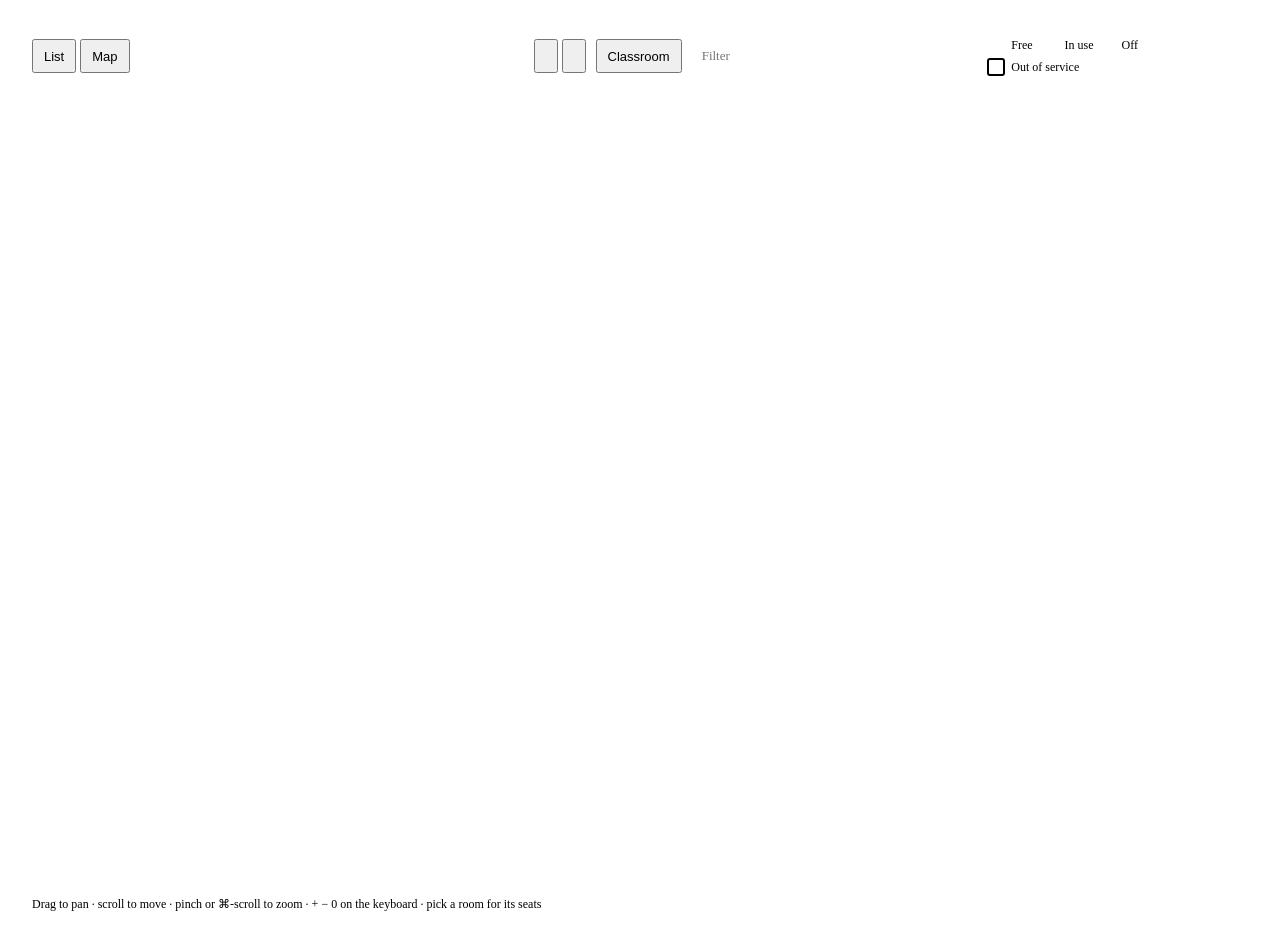
==== commit 22cdf87f: "Merge current dashboard changes into software discovery #61" ====
--- a/products/computers/web/index.html
+++ b/products/computers/web/index.html
@@ -11,30 +11,34 @@
 <body class="app">
   <main class="doc wide">
     <div class="map-toolbar">
+      <div class="segmented" role="group" aria-label="Show" id="mode">
+        <button type="button" data-v="list" aria-pressed="true">List</button>
+        <button type="button" data-v="map" aria-pressed="false">Map</button>
+      </div>
       <div class="floors" role="tablist" aria-label="Floors" id="floors"></div>
-      <div class="views">
-        <span class="zoom" role="group" aria-label="Zoom">
-          <button type="button" id="zoom-out" aria-label="Zoom out">−</button>
-          <button type="button" id="zoom-level" class="zoom-level" title="Show the whole floor">100%</button>
-          <button type="button" id="zoom-in" aria-label="Zoom in">+</button>
-        </span>
-        <div class="segmented" role="group" aria-label="Show" id="mode">
-          <button type="button" data-v="map" aria-pressed="true">Map</button>
-          <button type="button" data-v="list" aria-pressed="false">List</button>
-        </div>
-        <div class="segmented" role="group" aria-label="Platform" id="platform">
-          <button type="button" class="platform-toggle" data-v="mac" aria-pressed="false" aria-label="Mac" title="Mac"><svg viewBox="0 0 24 24" fill="currentColor" aria-hidden="true"><path d="M18.71 19.5c-.83 1.24-1.71 2.45-3.05 2.47-1.34.03-1.77-.79-3.29-.79-1.53 0-2 .77-3.27.82-1.31.05-2.3-1.32-3.14-2.53C4.25 17 2.94 12.45 4.7 9.39c.87-1.52 2.43-2.48 4.12-2.51 1.28-.02 2.5.87 3.29.87.78 0 2.26-1.07 3.81-.91.65.03 2.47.26 3.64 1.98-.09.06-2.17 1.28-2.15 3.81.03 3.02 2.65 4.03 2.68 4.04-.03.07-.42 1.44-1.38 2.83M13 3.5c.73-.83 1.94-1.46 2.94-1.5.13 1.17-.34 2.35-1.04 3.19-.69.85-1.83 1.51-2.95 1.42-.15-1.15.41-2.35 1.05-3.11z"/></svg></button>
-          <button type="button" class="platform-toggle" data-v="windows" aria-pressed="false" aria-label="Windows" title="Windows"><svg viewBox="0 0 24 24" fill="currentColor" aria-hidden="true"><path d="M3 3h8v8H3V3zm10 0h8v8h-8V3zM3 13h8v8H3v-8zm10 0h8v8h-8v-8z"/></svg></button>
-        </div>
-        <div class="segmented" role="group" aria-label="Space type">
-          <button type="button" id="classroom" aria-pressed="false">Classroom</button>
-        </div>
-        <div class="segmented" id="edit-wrap" hidden>
-          <button type="button" id="edit" aria-pressed="false">Edit seats</button>
-        </div>
+      <div class="segmented" role="group" aria-label="Platform" id="platform">
+        <button type="button" class="platform-toggle" data-v="mac" aria-pressed="false" aria-label="Mac" title="Mac"><svg viewBox="0 0 24 24" fill="currentColor" aria-hidden="true"><path d="M18.71 19.5c-.83 1.24-1.71 2.45-3.05 2.47-1.34.03-1.77-.79-3.29-.79-1.53 0-2 .77-3.27.82-1.31.05-2.3-1.32-3.14-2.53C4.25 17 2.94 12.45 4.7 9.39c.87-1.52 2.43-2.48 4.12-2.51 1.28-.02 2.5.87 3.29.87.78 0 2.26-1.07 3.81-.91.65.03 2.47.26 3.64 1.98-.09.06-2.17 1.28-2.15 3.81.03 3.02 2.65 4.03 2.68 4.04-.03.07-.42 1.44-1.38 2.83M13 3.5c.73-.83 1.94-1.46 2.94-1.5.13 1.17-.34 2.35-1.04 3.19-.69.85-1.83 1.51-2.95 1.42-.15-1.15.41-2.35 1.05-3.11z"/></svg></button>
+        <button type="button" class="platform-toggle" data-v="windows" aria-pressed="false" aria-label="Windows" title="Windows"><svg viewBox="0 0 24 24" fill="currentColor" aria-hidden="true"><path d="M3 3h8v8H3V3zm10 0h8v8h-8V3zM3 13h8v8H3v-8zm10 0h8v8h-8v-8z"/></svg></button>
       </div>
-      <label class="search"><span>Filter</span><input type="search" id="filter" placeholder="Room, lab or computer" autocomplete="off"></label>
+      <div class="segmented" role="group" aria-label="Space type">
+        <button type="button" id="classroom" aria-pressed="false">Classroom</button>
+      </div>
+      <input type="search" class="search" id="filter" aria-label="Filter rooms, labs or computers" placeholder="Filter" autocomplete="off">
+      <span class="zoom" hidden role="group" aria-label="Zoom">
+        <button type="button" id="zoom-out" aria-label="Zoom out">−</button>
+        <button type="button" id="zoom-level" class="zoom-level" title="Show the whole floor">100%</button>
+        <button type="button" id="zoom-in" aria-label="Zoom in">+</button>
+      </span>
+      <div class="segmented" id="edit-wrap" hidden>
+        <button type="button" id="edit" aria-pressed="false">Edit seats</button>
+      </div>
       <div class="toolbar-end">
+      <ul class="legend" aria-label="Legend">
+        <li><span class="key available"></span>Free</li>
+        <li><span class="key in_use"></span>In use</li>
+        <li><span class="key offline"></span>Off</li>
+        <li><span class="key out_of_service"></span>Out of service</li>
+      </ul>
         <p class="total" id="total" aria-live="polite"></p>
       </div>
     </div>
@@ -59,12 +63,6 @@
     </div>
 
     <div class="map-foot">
-      <ul class="legend" aria-label="Legend">
-        <li><span class="key available"></span>Free</li>
-        <li><span class="key in_use"></span>In use</li>
-        <li><span class="key offline"></span>Off</li>
-        <li><span class="key out_of_service"></span>Out of service</li>
-      </ul>
       <p class="canvas-hint" id="hint">Drag to pan · scroll to move · pinch or ⌘-scroll to zoom · + − 0 on the keyboard · pick a room for its seats</p>
       <p class="canvas-hint" id="edit-hint" hidden><span id="room-edit-hint">Pick a room to move or resize it · </span>drag a seat to place it · arrow keys nudge the focused seat, Shift for 10 · <span id="edit-note" aria-live="polite">saved as you go</span></p>
     </div>
--- a/products/computers/web/computers.css
+++ b/products/computers/web/computers.css
@@ -138,14 +138,19 @@
   .drawer { width: auto; }
 }
 
-/* Tablets and narrow windows: the toolbar stays on one row, so the floor tabs and the campus
-   total drop their extra words, and a touch screen drops the zoom buttons for pinch. */
-@media (min-width: 701px) and (max-width: 1439px) {
+/* Compact laptop controls retain fixed floor widths as live counts change. */
+@media (min-width: 701px) and (max-width: 1799px) {
   .map-toolbar { flex-wrap: wrap; gap: 10px; }
   .views { flex-wrap: nowrap; gap: 6px; }
   .floors { flex-shrink: 0; grid-template-columns: repeat(4, 112px); }
   .floors .word, .total .word { display: none; }
   .segmented button { padding: 6px 10px; }
+  .toolbar-end { gap: 10px; }
+  .legend { font-size: 12px; gap: 4px 8px; }
+  .total { flex-basis: 64px; }
+}
+@media (min-width: 701px) and (max-width: 1599px) {
+  .floors { grid-template-columns: repeat(4, 96px); }
 }
 @media (min-width: 701px) and (max-width: 899px) { .zoom .zoom-level { display: none; } .floors button { padding: 6px 9px; } .floors .tight { display: none; } }
 
@@ -207,6 +212,7 @@
 .tile.out_of_service { background: var(--surface-2); border-color: var(--bad); color: var(--bad); }
 
 .search { min-width: 150px; width: 210px; height: 34px; border: 1px solid var(--rule); border-radius: 4px; padding: 6px 10px; font: inherit; font-size: 13px; color: var(--text-primary); background: var(--surface-1); }
+@media (min-width: 701px) and (max-width: 1799px) { .search { width: 150px; } }
 .search:focus-visible { outline: 3px solid var(--accent-band); outline-offset: 2px; }
 .map-toolbar { justify-content: flex-start; gap: 10px; }
 .filter-result { padding: 10px 0; font-size: 14px; color: var(--text-secondary); }
